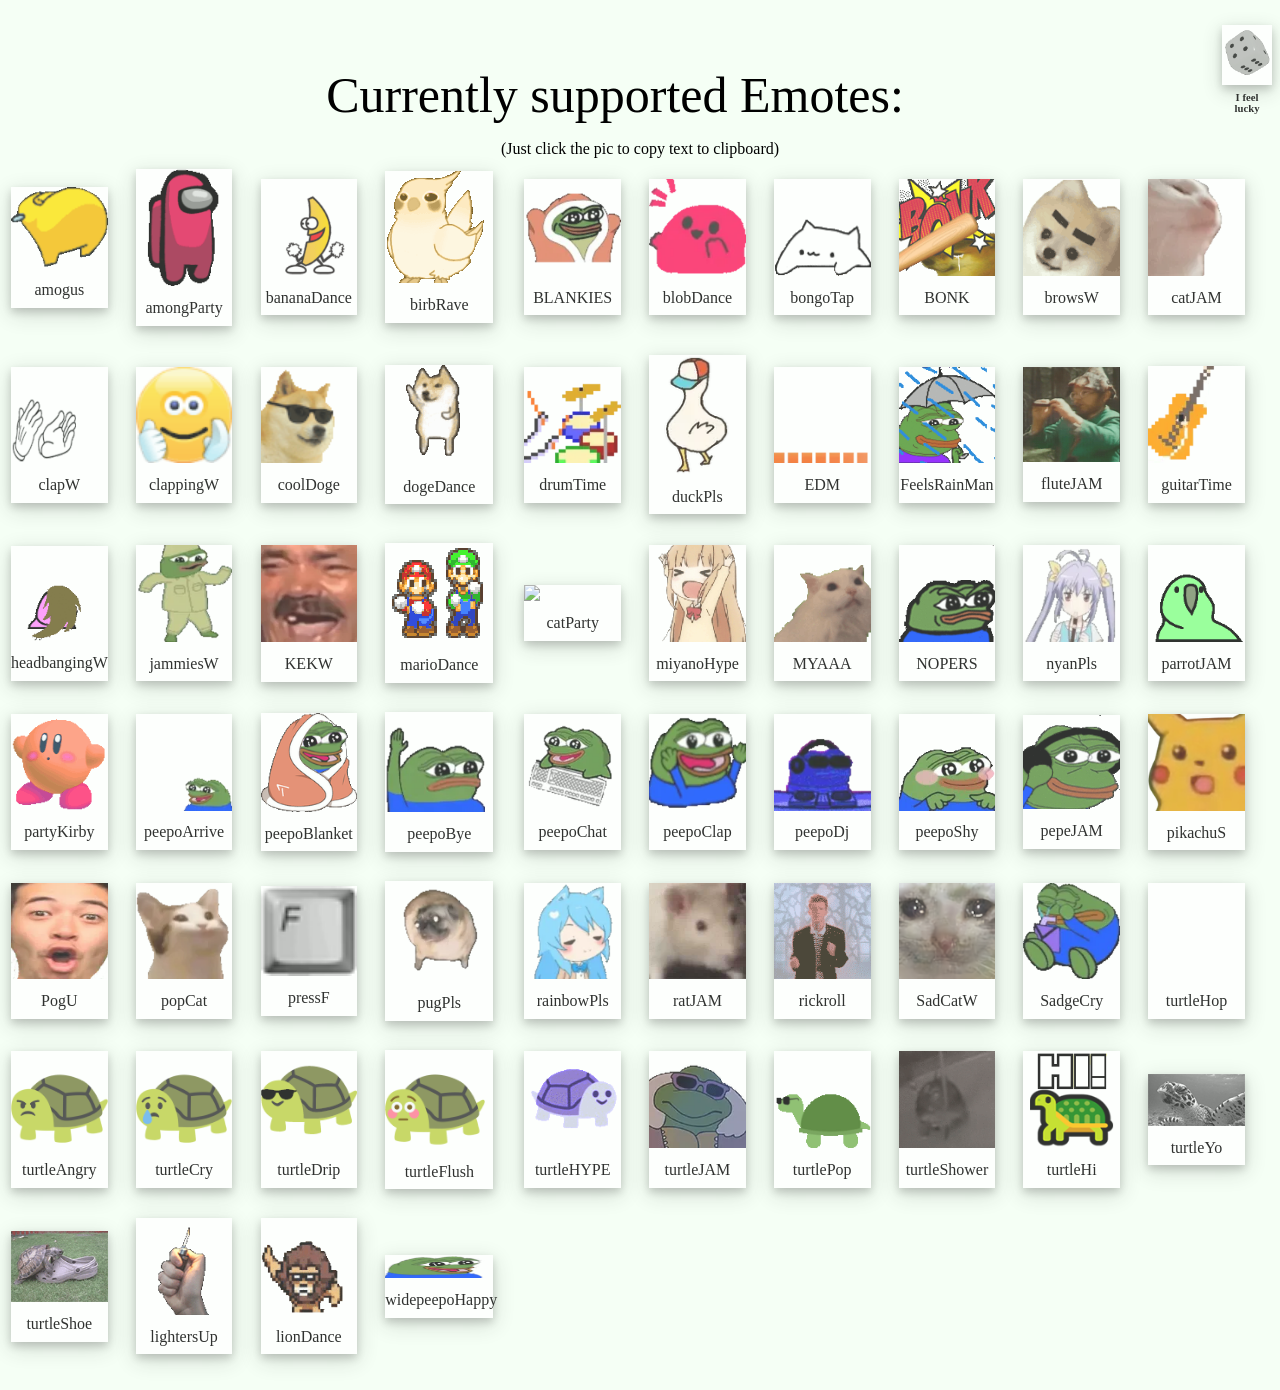
==== BenjaminR_Emotes.html @ 8c1dc360 "backup" ====
<!DOCTYPE html>
<html>
<title>
  Emotes
</title>
<head>
<title>Emotes</title>

<link rel="shortcut icon" type="image/x-icon" href="service/favicon-turtle.ico">
<link rel="icon" type="image/x-icon" href="service/favicon-turtle.ico">
<link rel="apple-touch-icon image_src" type="image/x-icon" href="service/favicon-turtle.ico">

<link rel="stylesheet" type="text/css" href="service/style.css">

</script>
</head>
<body id="body">

<h6>
	<div class="polaroid" style="max-width:50px; height:60px; float:right">
		<img class="rot" src="service/dice.gif" onclick="GetRandomEmote()" style="width:100%">
		<div class="container">
		<p style="line-height:100%">I feel lucky</p>
		</div> 
	</div>
</h6>
<br>
<p style="font-size:50px" align="center">Currently supported Emotes:</p>
<p align="center">(Just click the pic to copy text to clipboard)</p>

<script src="service/script.js"></script>

</body>
</html>
---- service/style.css ----
div.polaroid {
  width: 80%;
  background-color: white;
  box-shadow: 0 4px 8px 0 rgba(0, 0, 0, 0.2), 0 6px 20px 0 rgba(0, 0, 0, 0.19);
  margin-bottom: 25px;
  opacity: 0.8;
}
div.polaroid:hover {
  box-shadow: 0 0 3px 2px rgba(0, 200, 0, 0.7);
  opacity: 1.0;
  font-weight: bold;
}
div.polaroid:active {
  animation: 1s linear 0s normal none infinite running scale;
}
div.polaroid > img {
  width:100%;
  max-width:100px;
}
div.container {
  padding: 1% 0px;
}
img{
  width: 100%;
}
img.rot {
  animation: 2s linear 0s normal none infinite running rot;
}
@keyframes rot {
  0% {
    transform: rotate(0deg);
  }
  100% {
    transform: rotate(360deg);
  }
}
@keyframes scale {
  0% {
    transform: scale(0.9);
  }
  100% {
    transform: scale(1.3);
  }
}
p {
  text-align: center;
  line-height: 10%;
}
body {
  background-color: #f5fff5;
}
table {
  width: 100%;
}
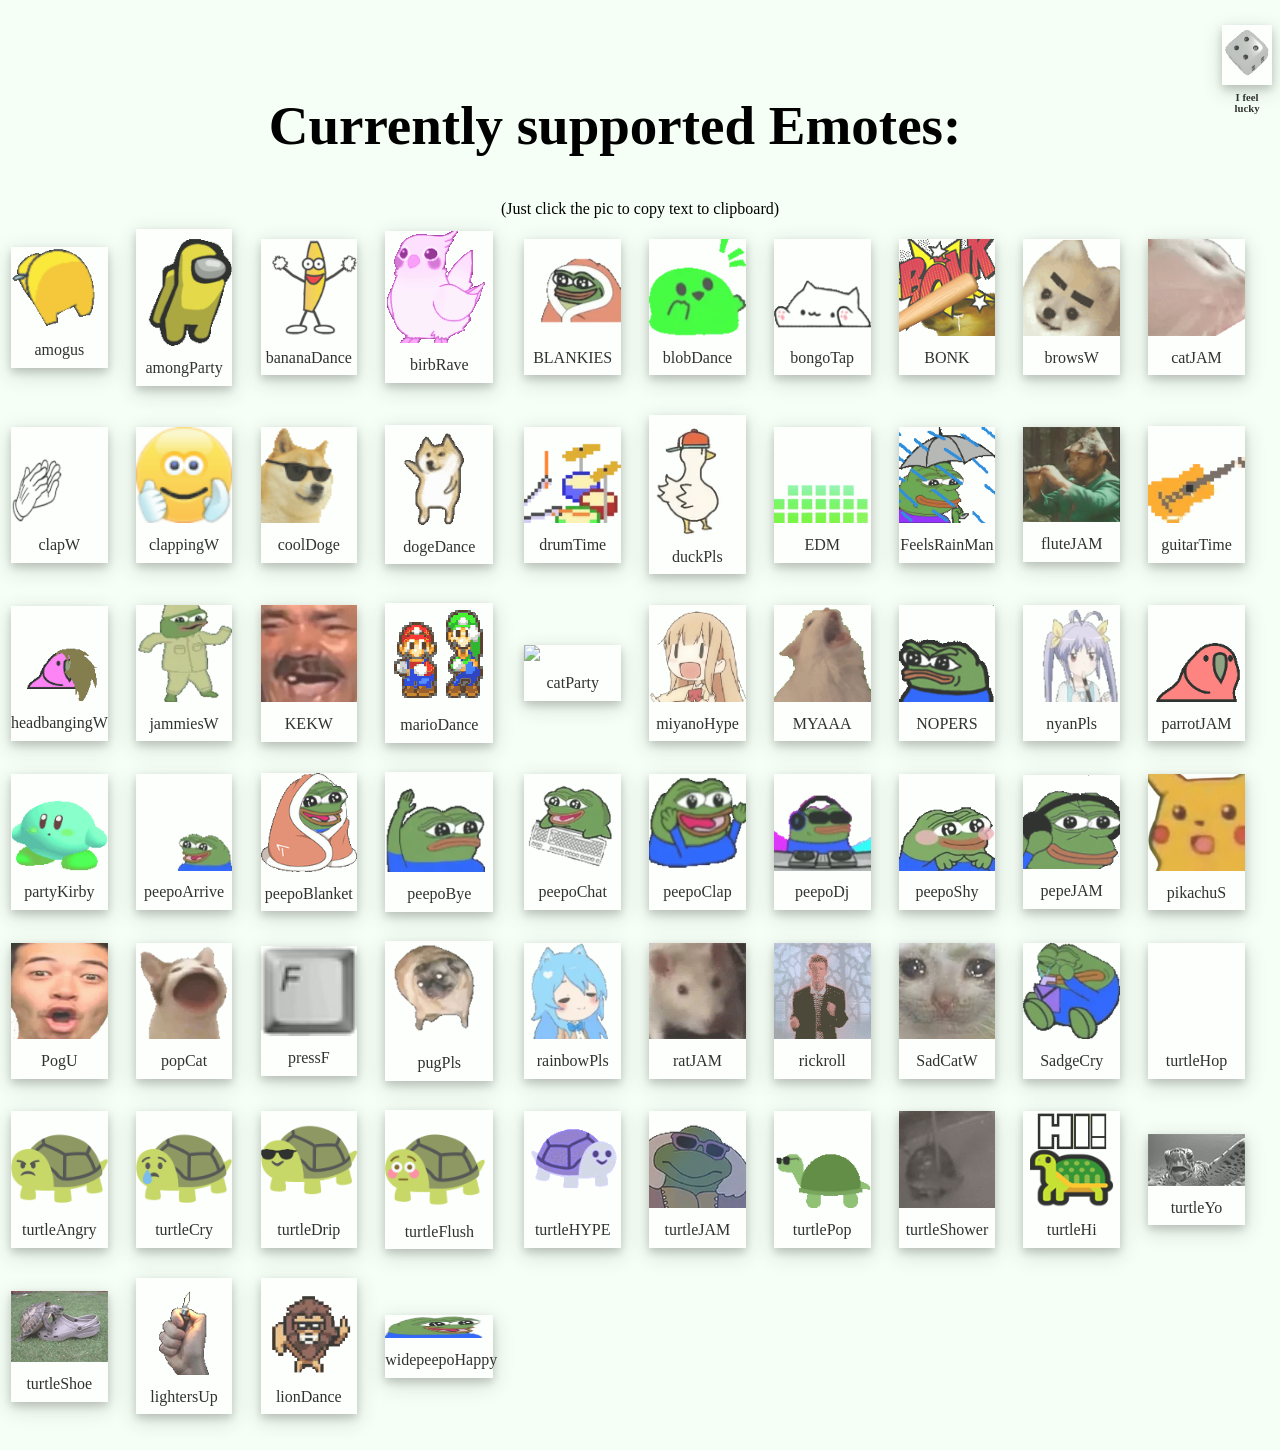
==== commit 8a212737: "style for header string" ====
--- a/BenjaminR_Emotes.html
+++ b/BenjaminR_Emotes.html
@@ -25,7 +25,7 @@
 	</div>
 </h6>
 <br>
-<p style="font-size:50px" align="center">Currently supported Emotes:</p>
+<p class="important">Currently supported Emotes:</p>
 <p align="center">(Just click the pic to copy text to clipboard)</p>
 
 <script src="service/script.js"></script>
--- a/service/style.css
+++ b/service/style.css
@@ -46,9 +46,15 @@
   text-align: center;
   line-height: 10%;
 }
+p.important {
+	text-align: center;
+	line-height: 100%;
+	font-size: 55px;
+	font-weight: bold;
+}
 body {
-  background-color: #f5fff5;
+	background-color: #f5fff5;
 }
 table {
-  width: 100%;
+	width: 100%;
 }
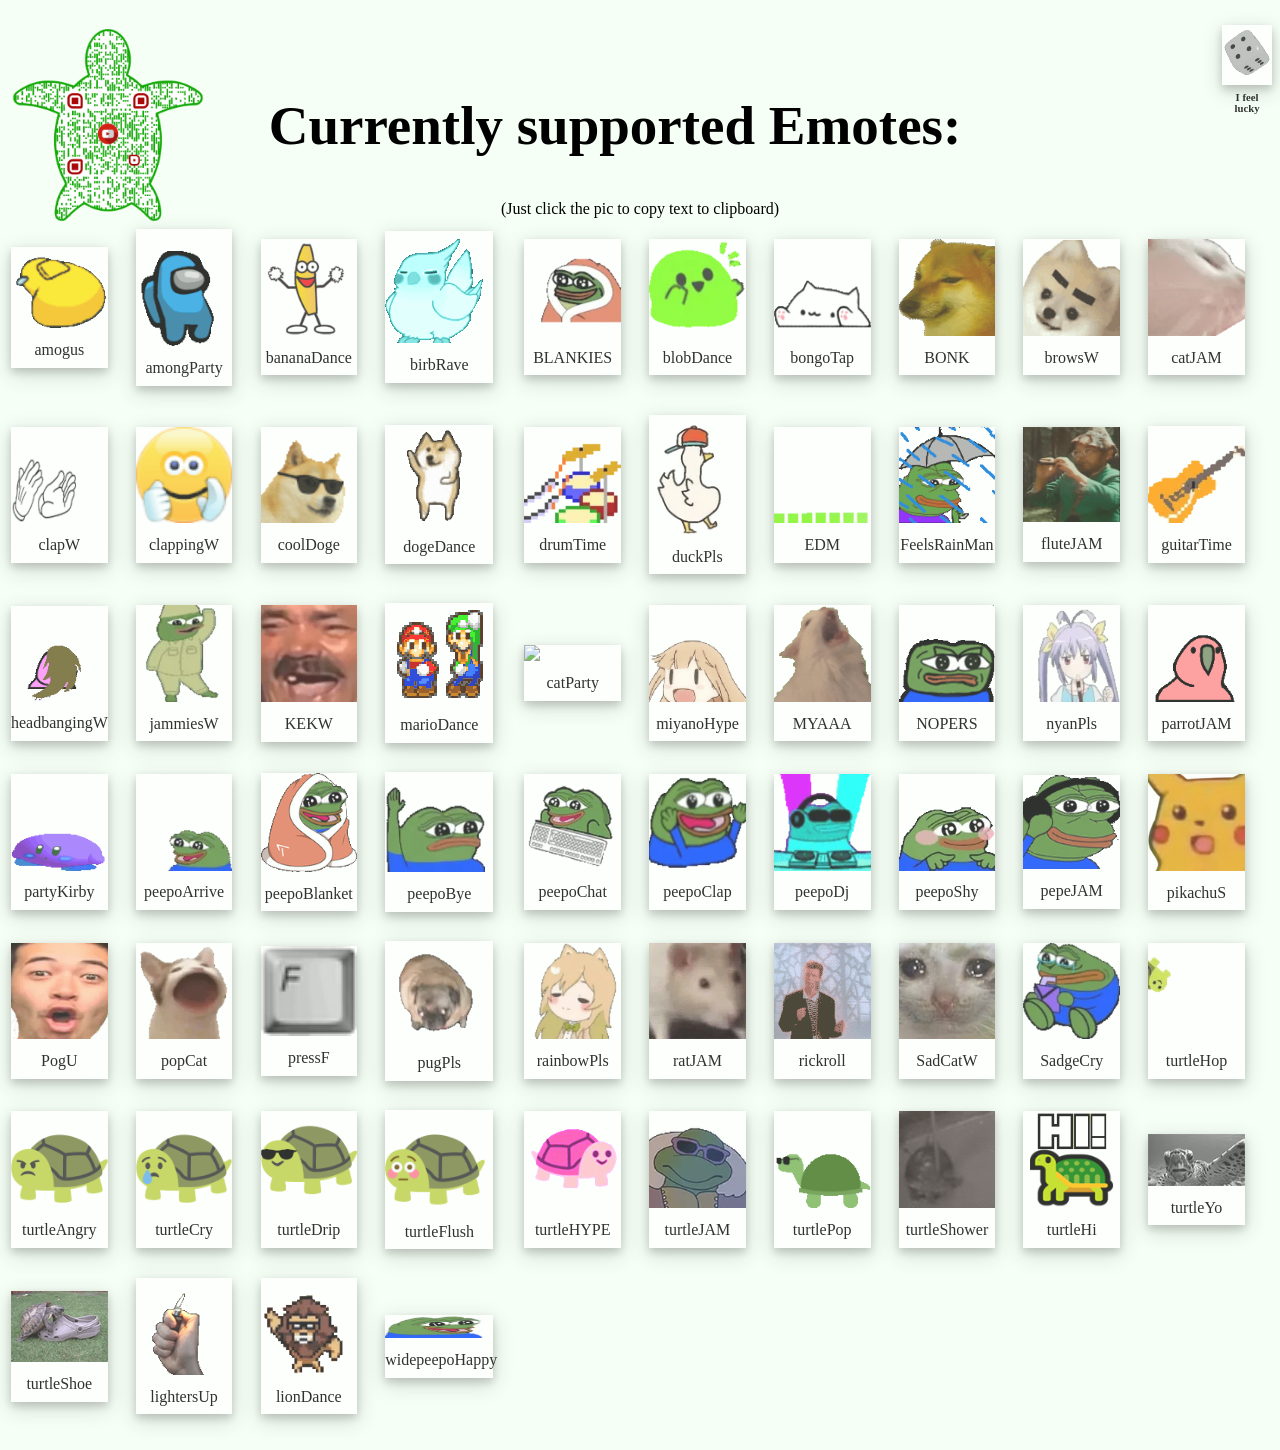
==== commit ee9646dc: "Update BenjaminR_Emotes.html" ====
--- a/BenjaminR_Emotes.html
+++ b/BenjaminR_Emotes.html
@@ -5,6 +5,9 @@
 </title>
 <head>
 <title>Emotes</title>
+
+<img class="qr" src="service/QR_Youtube.png">
+<img class="qr" src="service/QR_Discord.png" hidden>
 
 <link rel="shortcut icon" type="image/x-icon" href="service/favicon-turtle.ico">
 <link rel="icon" type="image/x-icon" href="service/favicon-turtle.ico">
--- a/service/style.css
+++ b/service/style.css
@@ -26,6 +26,15 @@
 img.rot {
   animation: 2s linear 0s normal none infinite running rot;
 }
+img.qr {
+	width: 100%;
+	max-width: 200px;
+	height: 100%;
+	max-height: 200px;
+	animation: 1s linear 0s normal none 1 running qr;
+	overflow: hide;
+	position: absolute;
+}
 @keyframes rot {
   0% {
     transform: rotate(0deg);
@@ -40,6 +49,14 @@
   }
   100% {
     transform: scale(1.3);
+  }
+}
+@keyframes qr {
+  0% {
+    transform: rotateY(0deg);
+  }
+  100% {
+    transform: rotateY(360deg);
   }
 }
 p {
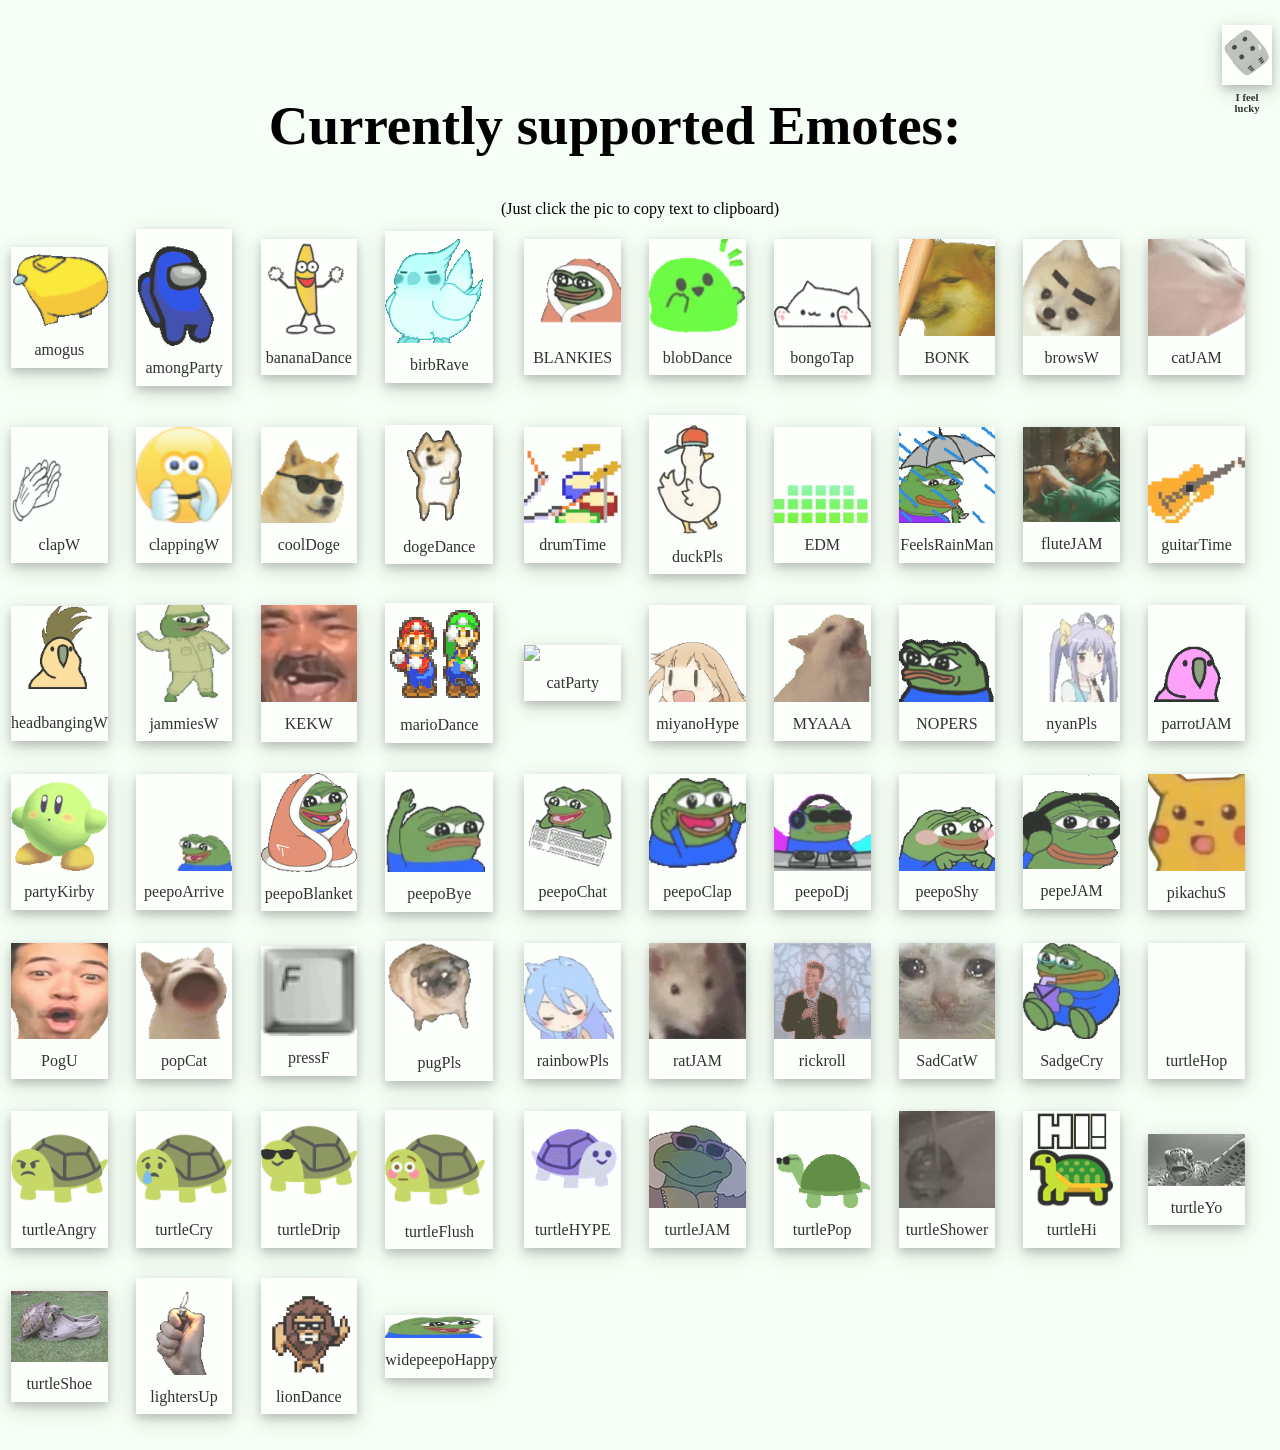
==== commit 948d4dd6: "Update BenjaminR_Emotes.html" ====
--- a/BenjaminR_Emotes.html
+++ b/BenjaminR_Emotes.html
@@ -6,8 +6,6 @@
 <head>
 <title>Emotes</title>
 
-<img class="qr" src="service/QR_Youtube.png">
-<img class="qr" src="service/QR_Discord.png" hidden>
 
 <link rel="shortcut icon" type="image/x-icon" href="service/favicon-turtle.ico">
 <link rel="icon" type="image/x-icon" href="service/favicon-turtle.ico">
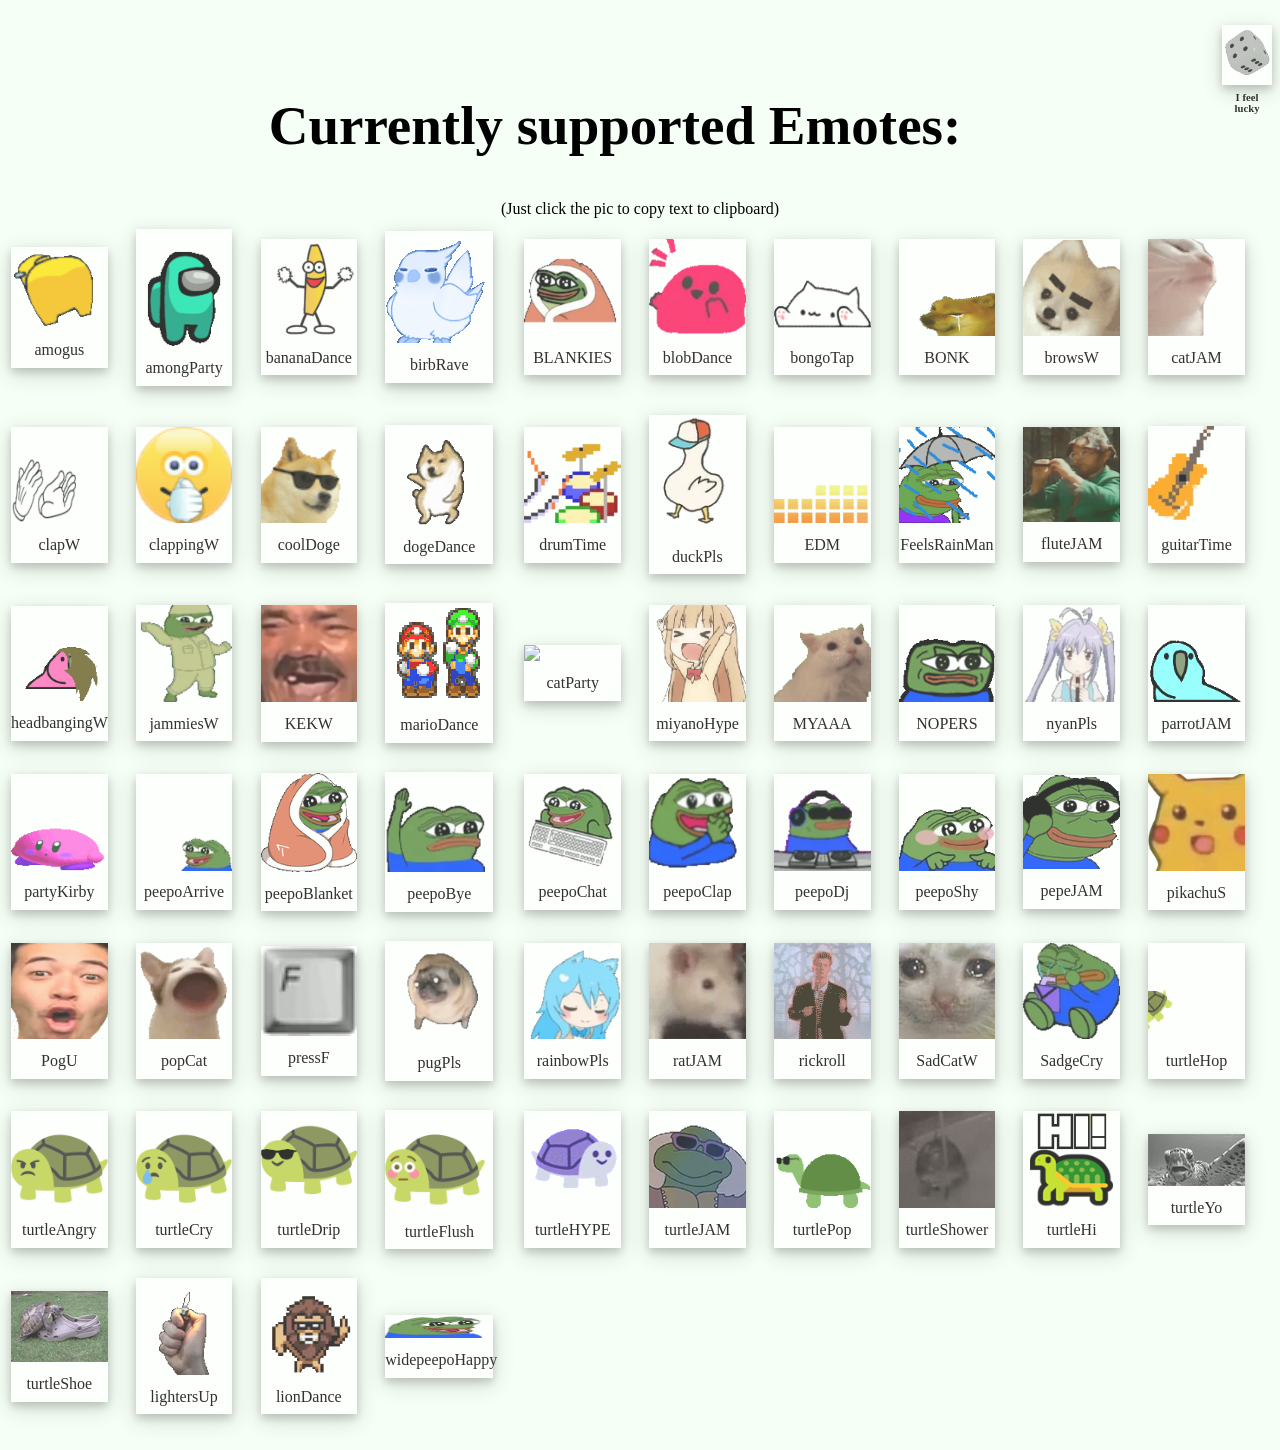
==== commit 5bec6a07: "Update BenjaminR_Emotes.html" ====
--- a/BenjaminR_Emotes.html
+++ b/BenjaminR_Emotes.html
@@ -6,6 +6,7 @@
 <head>
 <title>Emotes</title>
 
+<div id="qr"></div>
 
 <link rel="shortcut icon" type="image/x-icon" href="service/favicon-turtle.ico">
 <link rel="icon" type="image/x-icon" href="service/favicon-turtle.ico">
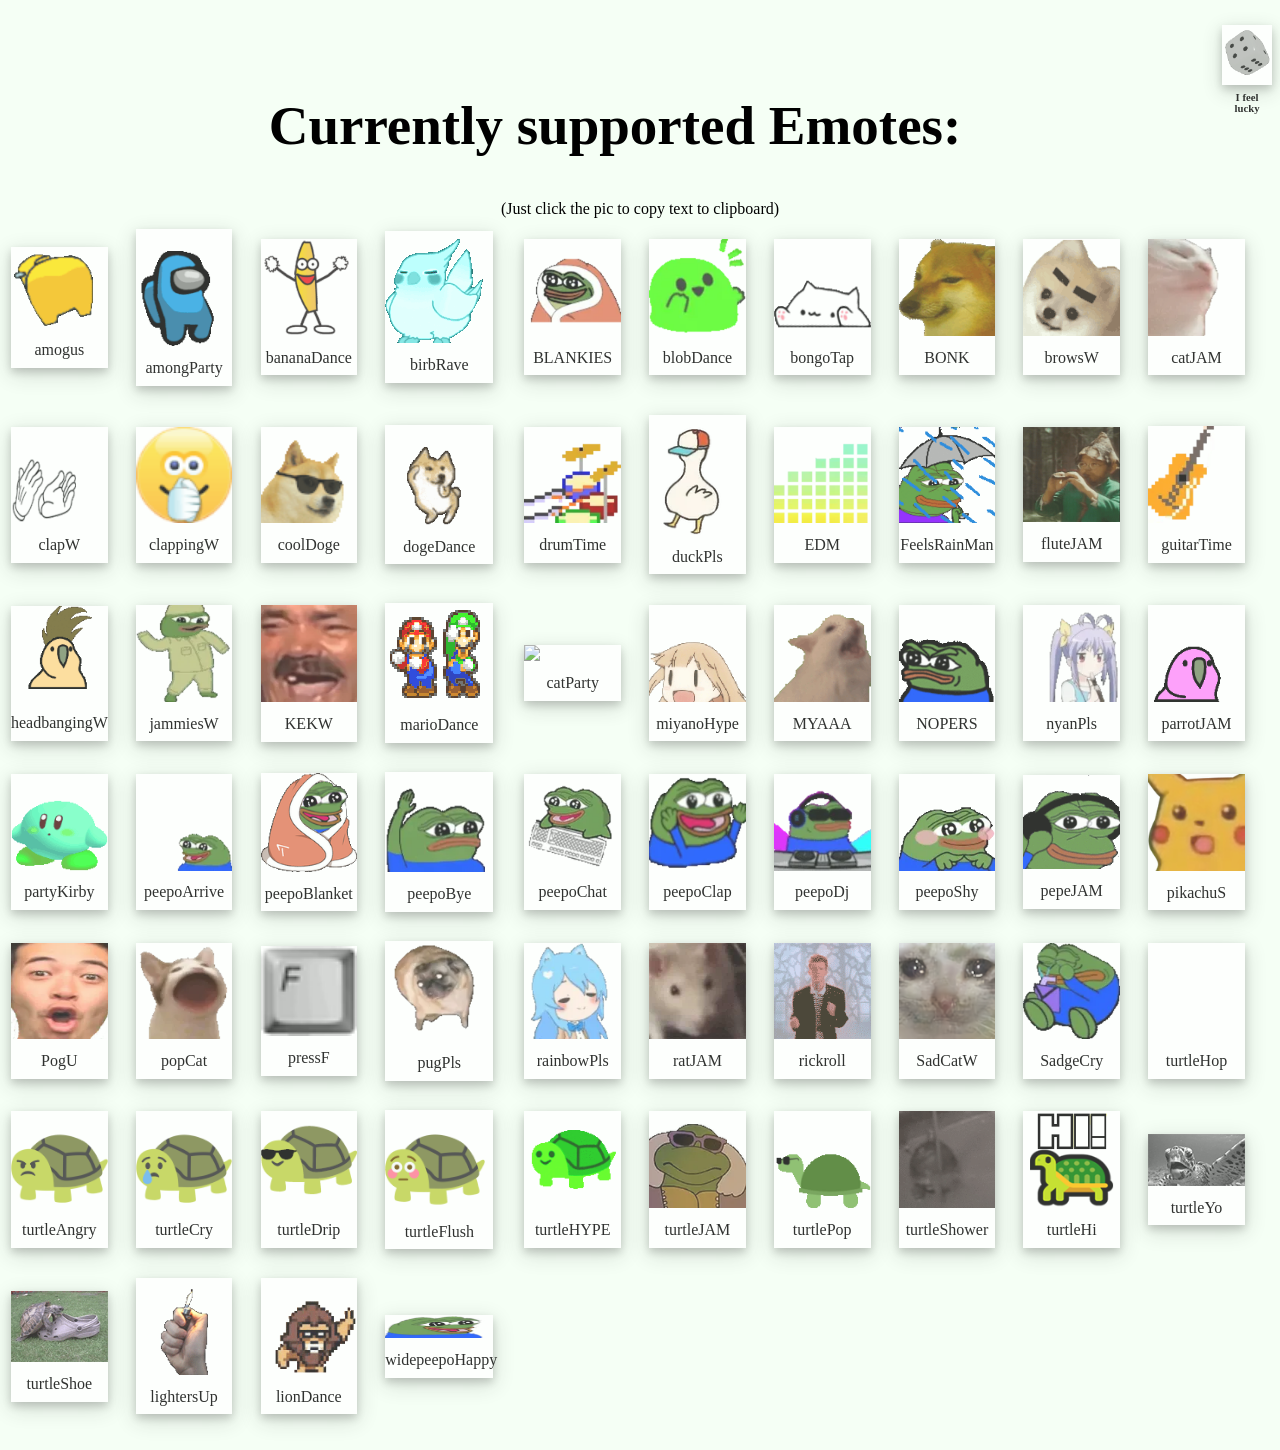
==== commit f1b69906: "Update BenjaminR_Emotes.html" ====
--- a/BenjaminR_Emotes.html
+++ b/BenjaminR_Emotes.html
@@ -5,8 +5,6 @@
 </title>
 <head>
 <title>Emotes</title>
-
-<div id="qr"></div>
 
 <link rel="shortcut icon" type="image/x-icon" href="service/favicon-turtle.ico">
 <link rel="icon" type="image/x-icon" href="service/favicon-turtle.ico">
@@ -17,7 +15,7 @@
 </script>
 </head>
 <body id="body">
-
+<div id="qr"></div>
 <h6>
 	<div class="polaroid" style="max-width:50px; height:60px; float:right">
 		<img class="rot" src="service/dice.gif" onclick="GetRandomEmote()" style="width:100%">
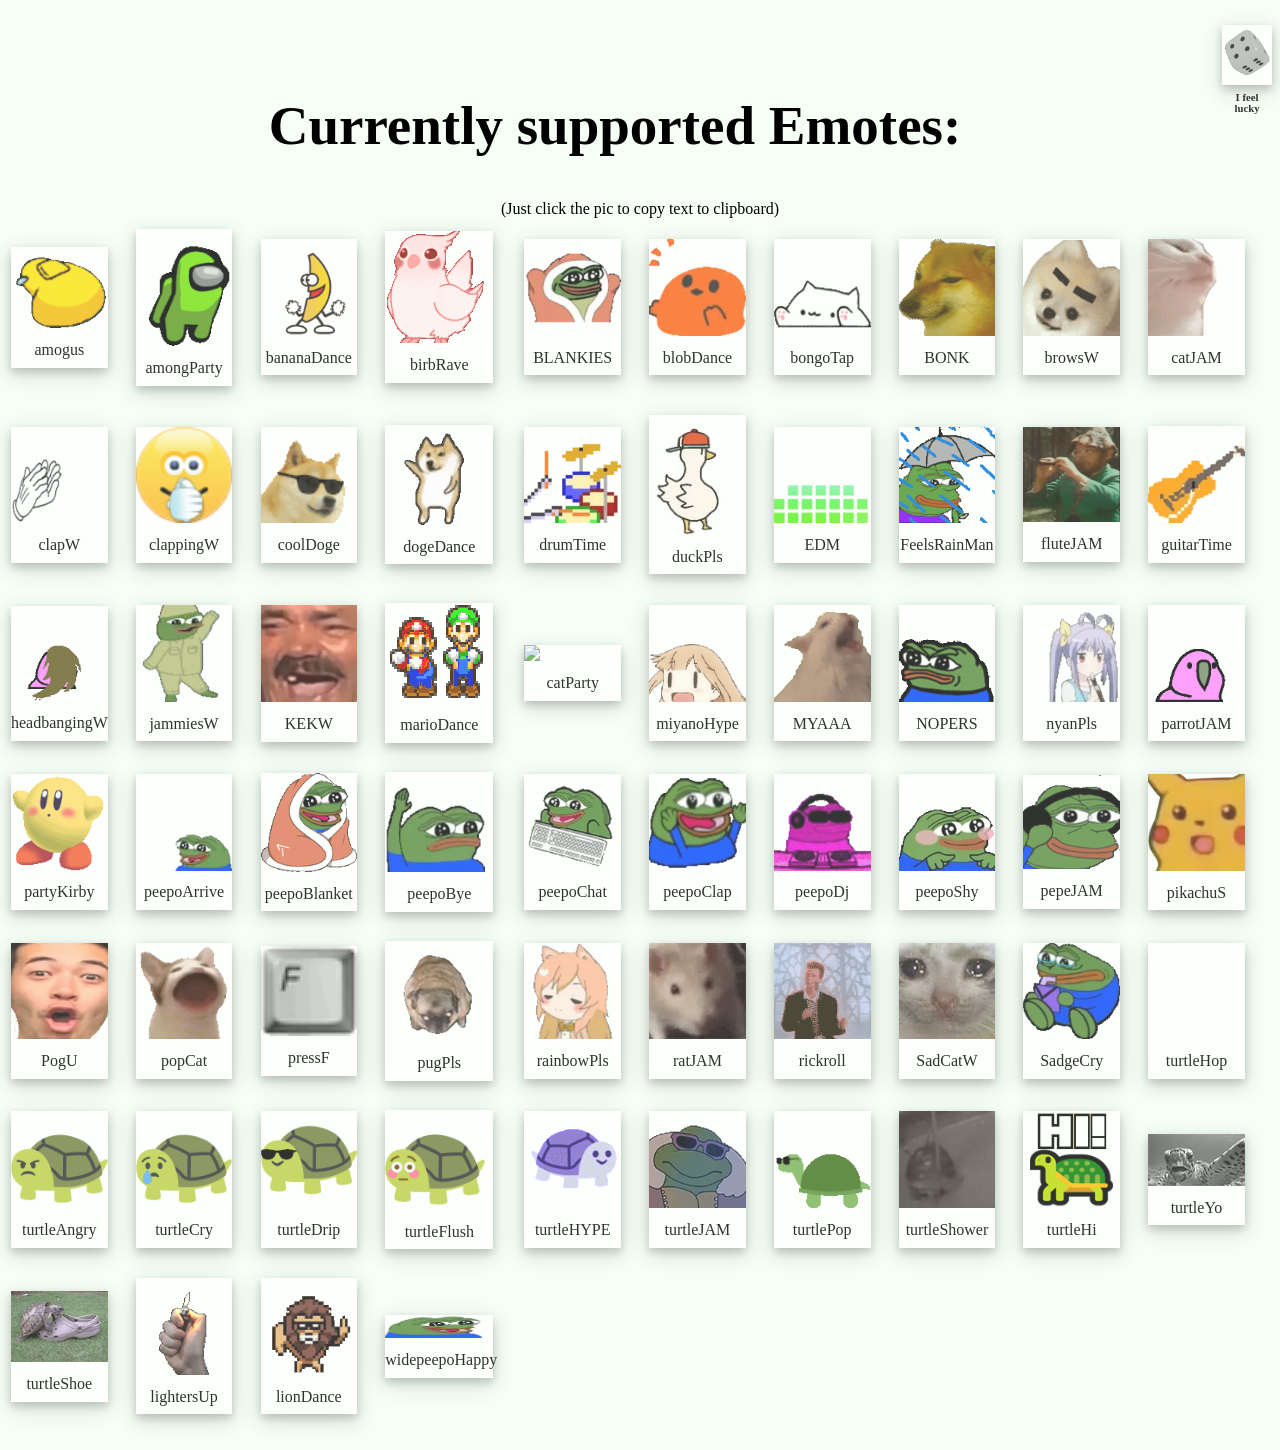
==== commit 5a1ac79a: "Update BenjaminR_Emotes.html" ====
--- a/BenjaminR_Emotes.html
+++ b/BenjaminR_Emotes.html
@@ -1,8 +1,5 @@
 <!DOCTYPE html>
 <html>
-<title>
-  Emotes
-</title>
 <head>
 <title>Emotes</title>
 
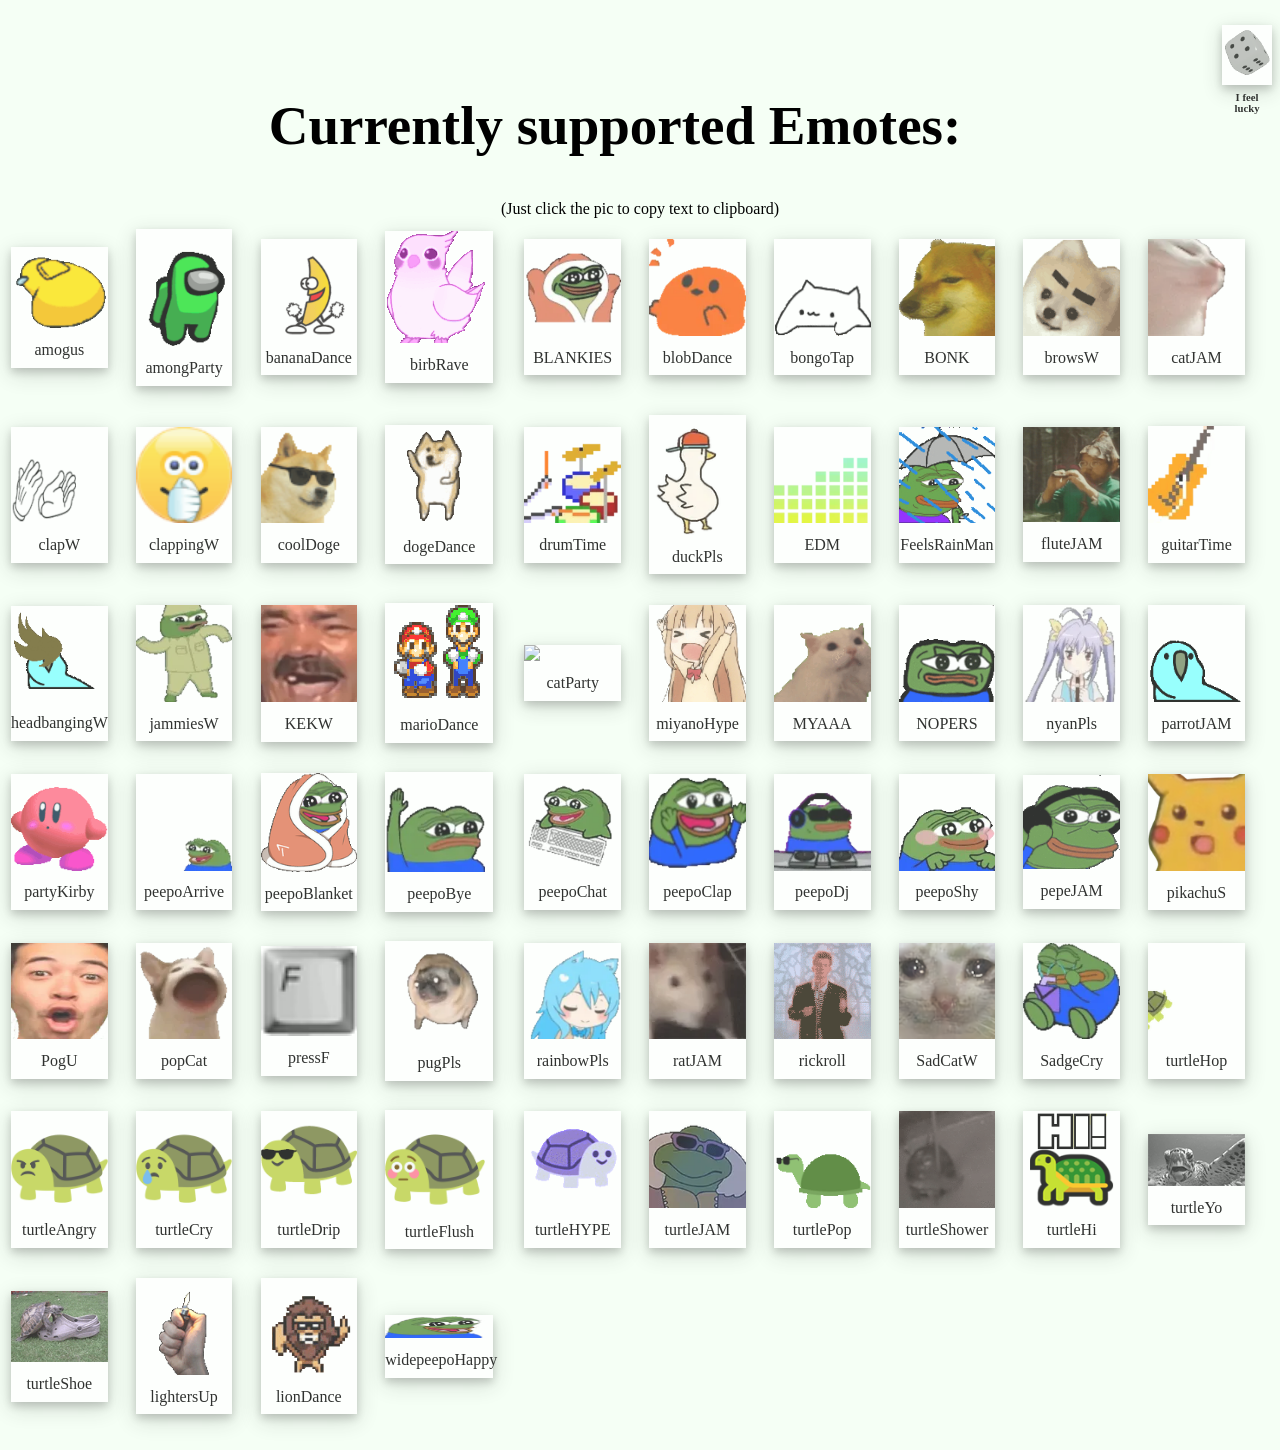
==== commit 81334f65: "qr test" ====
--- a/BenjaminR_Emotes.html
+++ b/BenjaminR_Emotes.html
@@ -12,7 +12,7 @@
 </script>
 </head>
 <body id="body">
-<div id="qr"></div>
+<div id="qr_div"><script src="service/QRLinks.js"></script></div>
 <h6>
 	<div class="polaroid" style="max-width:50px; height:60px; float:right">
 		<img class="rot" src="service/dice.gif" onclick="GetRandomEmote()" style="width:100%">
